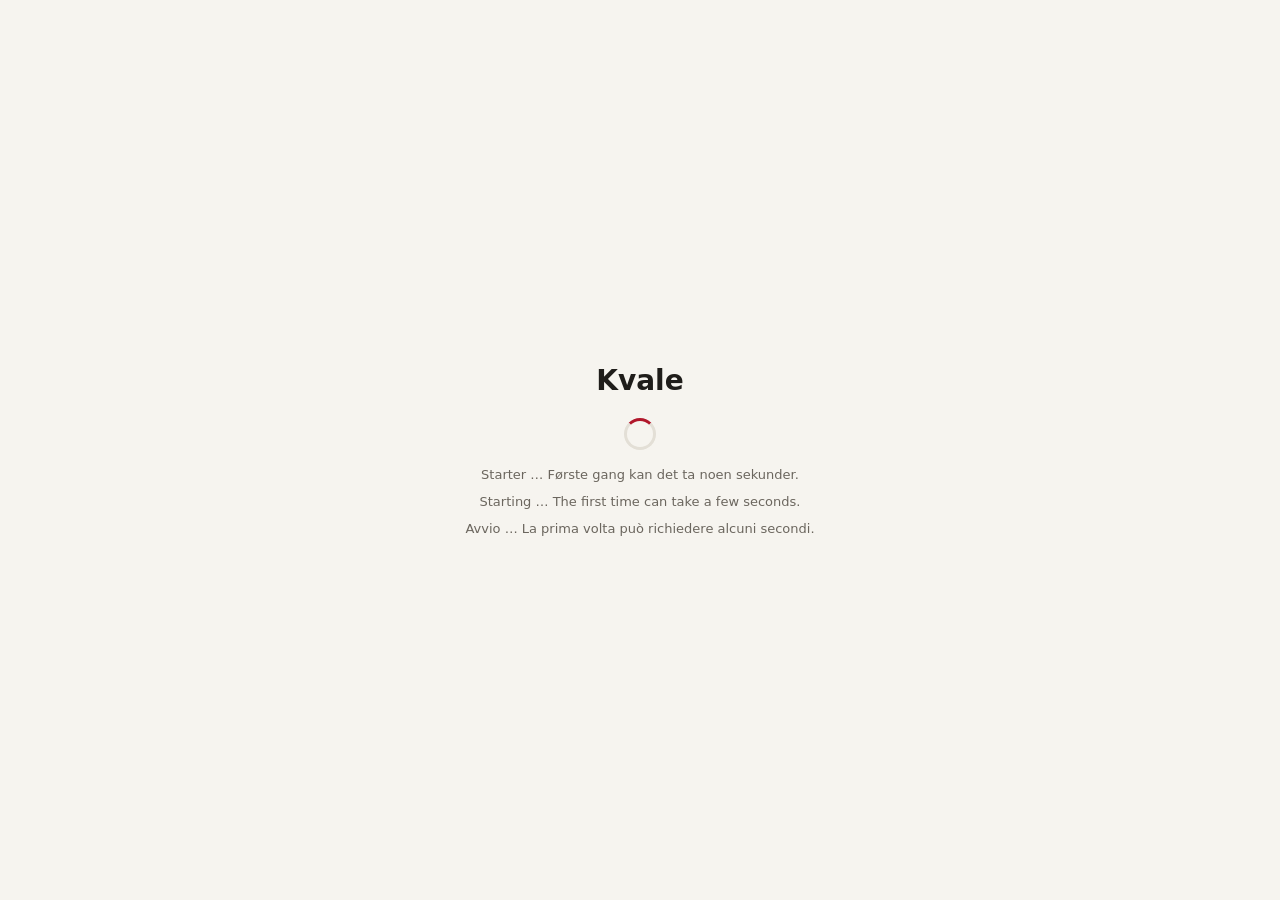
==== web/index.html @ 881d9166 "Add the PyScript web app skeleton and a site build script web/ holds the static page, styles, nb/en/" ====
<!doctype html>
<html lang="nb">
<head>
  <meta charset="utf-8">
  <meta name="viewport" content="width=device-width, initial-scale=1">
  <title>Kvale</title>
  <!-- All paths are relative so the site works under a sub-path such as /kvale/. -->
  <link rel="stylesheet" href="style.css">
  <link rel="stylesheet" href="https://pyscript.net/releases/2026.7.3/core.css">
  <script type="module" src="https://pyscript.net/releases/2026.7.3/core.js"></script>
</head>
<body class="booting">
  <!-- Loading screen: plain HTML/CSS, shown until Python has started (3-7 s).
       app.start() removes the "booting" class from <body>. -->
  <div id="boot" class="boot" role="status" aria-live="polite">
    <div class="boot-card">
      <div class="boot-title">Kvale</div>
      <div class="spinner" aria-hidden="true"></div>
      <p lang="nb">Starter … Første gang kan det ta noen sekunder.</p>
      <p lang="en">Starting … The first time can take a few seconds.</p>
      <p lang="it">Avvio … La prima volta può richiedere alcuni secondi.</p>
    </div>
  </div>

  <header class="topbar">
    <h1>Kvale</h1>
    <div class="toolbar">
      <button type="button" id="undo" data-i18n="undo" data-i18n-title="undo_hint" disabled>Angre</button>
      <button type="button" id="redo" data-i18n="redo" data-i18n-title="redo_hint" disabled>Gjør om</button>
      <div class="segmented" role="group" data-i18n-aria-label="view">
        <button type="button" id="mode-edit" class="active" data-i18n="edit">Rediger</button>
        <button type="button" id="mode-preview" data-i18n="preview">Forhåndsvis gjentak</button>
      </div>
      <label class="lang">
        <span data-i18n="language">Språk</span>
        <select id="lang">
          <option value="nb">Norsk bokmål</option>
          <option value="en">English</option>
          <option value="it">Italiano</option>
        </select>
      </label>
    </div>
  </header>

  <main class="layout">
    <aside class="panel">
      <!-- Chunk 5: grid settings, colour slots, sequence editor, background. -->
      <section id="palette-panel">
        <h2 data-i18n="palette">Farger</h2>
        <div id="palette" class="swatches"></div>
        <label class="toggle"><input type="checkbox" id="erase"> <span data-i18n="erase">Viskelær</span></label>
      </section>

      <section id="symmetry-panel">
        <h2 data-i18n="symmetry">Symmetri</h2>
        <label class="toggle"><input type="checkbox" class="sym" value="mirror_x"> <span data-i18n="mirror_x">Speil vertikalt</span></label>
        <label class="toggle"><input type="checkbox" class="sym" value="mirror_y"> <span data-i18n="mirror_y">Speil horisontalt</span></label>
        <label class="toggle"><input type="checkbox" class="sym" value="rotate_180"> <span data-i18n="rotate_180">Roter 180°</span></label>
        <label class="toggle"><input type="checkbox" class="sym" value="rotate_90"> <span data-i18n="rotate_90">Roter 90°</span></label>
        <label class="toggle"><input type="checkbox" class="sym" value="rotate_270"> <span data-i18n="rotate_270">Roter 270°</span></label>
        <label class="toggle"><input type="checkbox" class="sym" value="diag_main"> <span data-i18n="diag_main">Hoveddiagonal</span></label>
        <label class="toggle"><input type="checkbox" class="sym" value="diag_anti"> <span data-i18n="diag_anti">Motdiagonal</span></label>
      </section>

      <!-- Chunk 6: file buttons (open/save JSON, export PNG, new). -->
      <section id="file-panel" hidden></section>
    </aside>

    <section class="stage">
      <div class="canvas-wrap">
        <canvas id="grid"></canvas>
      </div>
      <p class="hint" data-i18n="hint">Venstreklikk maler, høyreklikk visker.</p>
      <p id="status" class="status" aria-live="polite"></p>
    </section>
  </main>

  <script type="py" src="main.py" config="pyscript.toml"></script>
</body>
</html>
---- web/style.css ----
/* Kvale web app styles.
   Sections: 1 tokens, 2 base, 3 layout, 4 controls, 5 panels, 6 canvas, 7 loading screen.
   Colours, spacing and sizes are tokens in section 1, so a design can be
   dropped in by changing them (chunk 3). */

/* 1. Tokens ---------------------------------------------------------- */
:root {
  --color-bg: #f6f4ef;
  --color-surface: #ffffff;
  --color-text: #1f1d1a;
  --color-muted: #6b665e;
  --color-border: #e3dfd6;
  --color-accent: #b1172b;
  --color-accent-soft: #f6dfe2;

  --font-body: 15px/1.45 system-ui, -apple-system, "Segoe UI", Roboto, sans-serif;
  --font-small: 13px;

  --space-1: 4px;
  --space-2: 8px;
  --space-3: 12px;
  --space-4: 16px;
  --space-5: 20px;

  --radius: 12px;
  --radius-control: 8px;
  --sidebar-width: 260px;
  --swatch-size: 40px;
  --shadow: 0 1px 2px rgb(0 0 0 / 0.05), 0 4px 16px rgb(0 0 0 / 0.05);
  color-scheme: light;
}

@media (prefers-color-scheme: dark) {
  :root {
    --color-bg: #18171a;
    --color-surface: #232226;
    --color-text: #ece9e3;
    --color-muted: #a19c93;
    --color-border: #36343a;
    --color-accent: #e0566a;
    --color-accent-soft: #3a2328;
    color-scheme: dark;
  }
}

/* 2. Base ------------------------------------------------------------ */
* { box-sizing: border-box; }

body {
  margin: 0;
  font: var(--font-body);
  background: var(--color-bg);
  color: var(--color-text);
}

/* 3. Layout ---------------------------------------------------------- */
.topbar {
  display: flex;
  flex-wrap: wrap;
  gap: var(--space-3);
  align-items: center;
  justify-content: space-between;
  padding: var(--space-3) var(--space-5);
  border-bottom: 1px solid var(--color-border);
  background: var(--color-surface);
}

.topbar h1 { margin: 0; font-size: 20px; }

.toolbar { display: flex; flex-wrap: wrap; gap: var(--space-2); align-items: center; }

.layout {
  display: grid;
  grid-template-columns: var(--sidebar-width) minmax(0, 1fr);
  gap: var(--space-5);
  padding: var(--space-5);
  max-width: 1200px;
  margin: 0 auto;
}

@media (max-width: 720px) {
  .layout { grid-template-columns: 1fr; padding: var(--space-3); }
}

/* 4. Controls -------------------------------------------------------- */
select, button {
  font: inherit;
  color: inherit;
  background: var(--color-surface);
  border: 1px solid var(--color-border);
  border-radius: var(--radius-control);
  padding: 6px var(--space-3);
  cursor: pointer;
}

button:hover:not(:disabled) { border-color: var(--color-muted); }
button:disabled { opacity: 0.45; cursor: default; }
button:focus-visible, select:focus-visible, input:focus-visible {
  outline: 2px solid var(--color-accent);
  outline-offset: 2px;
}

.segmented { display: flex; gap: var(--space-1); }
.segmented button.active { background: var(--color-accent-soft); border-color: var(--color-accent); }

.lang { display: flex; gap: var(--space-2); align-items: center; color: var(--color-muted); font-size: 14px; }

.toggle { display: flex; align-items: center; gap: var(--space-2); padding: var(--space-1) 0; cursor: pointer; }
.toggle input { accent-color: var(--color-accent); width: 16px; height: 16px; }
.toggle:has(input:disabled) { color: var(--color-muted); cursor: default; }

/* 5. Panels ---------------------------------------------------------- */
.panel { display: flex; flex-direction: column; gap: var(--space-3); }

.panel section, .stage {
  background: var(--color-surface);
  border: 1px solid var(--color-border);
  border-radius: var(--radius);
  box-shadow: var(--shadow);
  padding: var(--space-3) var(--space-4);
}

.panel h2 {
  margin: 0 0 var(--space-2);
  font-size: 12px;
  text-transform: uppercase;
  letter-spacing: 0.08em;
  color: var(--color-muted);
}

.swatches { display: flex; flex-wrap: wrap; gap: var(--space-2); margin-bottom: var(--space-2); }

.swatch {
  width: var(--swatch-size);
  height: var(--swatch-size);
  padding: 0;
  border-radius: 10px;
  background: var(--swatch); /* set per button from Python */
  border: 2px solid transparent;
  color: #fff;
  font-size: 12px;
  font-weight: 600;
  text-shadow: 0 1px 2px rgb(0 0 0 / 0.6);
}

.swatch.active { border-color: var(--color-text); box-shadow: 0 0 0 3px var(--color-surface) inset; }

/* 6. Canvas ---------------------------------------------------------- */
.canvas-wrap { position: relative; min-height: 300px; }

#grid {
  display: block;
  touch-action: none; /* pointer events drive painting on touch screens */
  cursor: crosshair;
  user-select: none;
}

.hint, .status { margin: var(--space-2) 0 0; font-size: var(--font-small); color: var(--color-muted); }
.status { min-height: 1.4em; }

/* 7. Loading screen (plain HTML/CSS while Pyodide starts) ------------ */
.boot {
  position: fixed;
  inset: 0;
  z-index: 100;
  display: none;
  align-items: center;
  justify-content: center;
  background: var(--color-bg);
  text-align: center;
  color: var(--color-muted);
}

.booting .boot { display: flex; }

.boot-card { display: flex; flex-direction: column; align-items: center; gap: var(--space-2); padding: var(--space-5); }
.boot-card p { margin: 0; font-size: var(--font-small); }
.boot-title { font-size: 28px; font-weight: 600; color: var(--color-text); margin-bottom: var(--space-2); }

.spinner {
  width: 32px;
  height: 32px;
  margin-bottom: var(--space-2);
  border: 3px solid var(--color-border);
  border-top-color: var(--color-accent);
  border-radius: 50%;
  animation: spin 0.9s linear infinite;
}

@keyframes spin { to { transform: rotate(360deg); } }

@media (prefers-reduced-motion: reduce) {
  .spinner { animation-duration: 3s; }
}
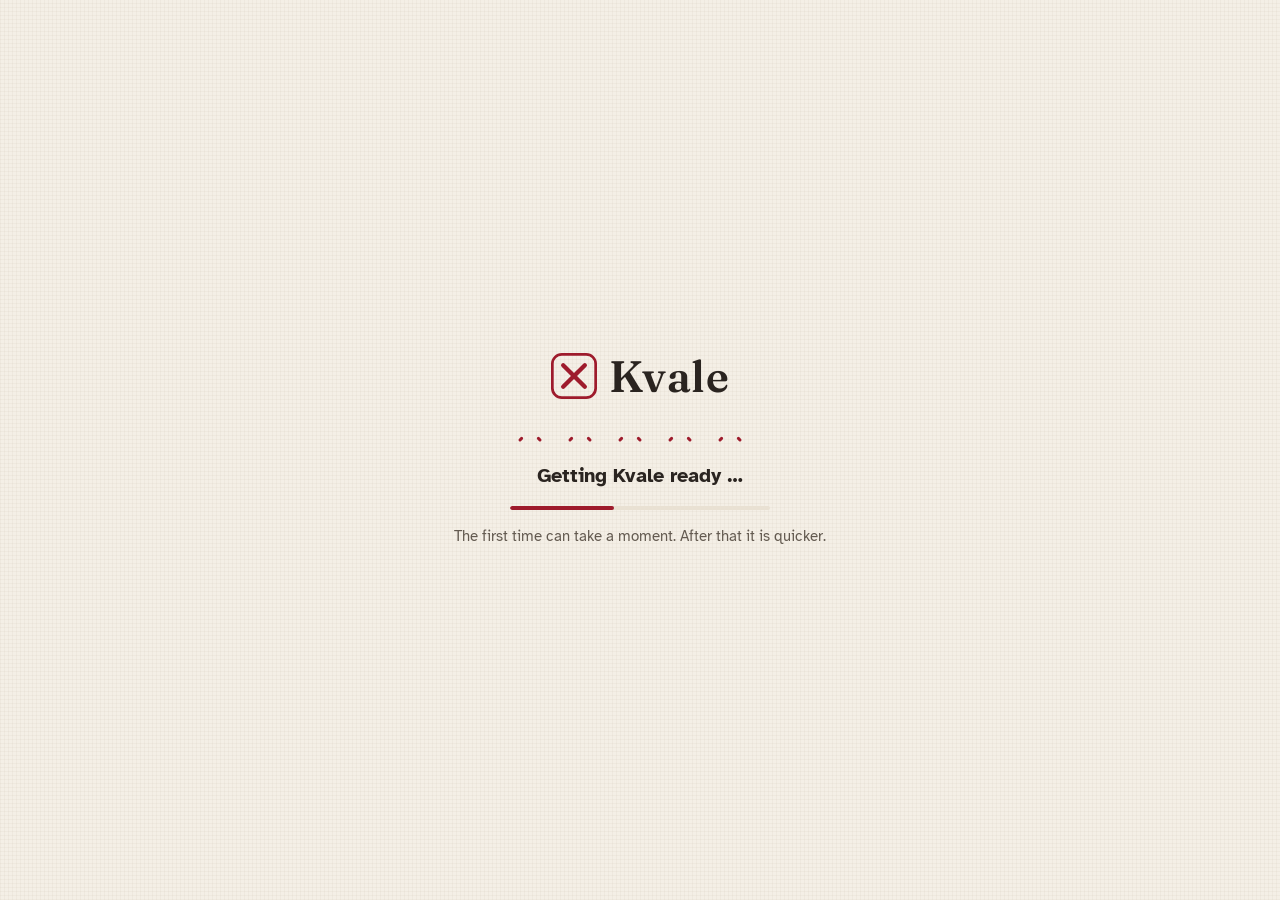
==== commit fc5ea6ee: "Web: the design's look and a shared shell for chunks 4-6 - tokens.css copied from the design; Atkins" ====
--- a/web/index.html
+++ b/web/index.html
@@ -4,76 +4,236 @@
   <meta charset="utf-8">
   <meta name="viewport" content="width=device-width, initial-scale=1">
   <title>Kvale</title>
+  <!-- Before anything is drawn: the saved theme and language, so the loading
+       screen has the right colours and words. Python takes over afterwards
+       (kvale_web/shell.py and kvale_web/i18n.py use the same storage keys). -->
+  <script>
+    (function () {
+      var root = document.documentElement, theme = null, lang = null;
+      try { theme = localStorage.getItem("kvale-theme"); lang = localStorage.getItem("kvale-lang"); } catch (e) {}
+      if (theme === "light" || theme === "dark") root.dataset.theme = theme;
+      lang = (lang || (navigator.languages || [])[0] || navigator.language || "nb").toLowerCase().split("-")[0];
+      lang = { no: "nb", nn: "nb" }[lang] || lang;
+      root.lang = ["nb", "en", "it"].indexOf(lang) >= 0 ? lang : "nb";
+    })();
+  </script>
   <!-- All paths are relative so the site works under a sub-path such as /kvale/. -->
+  <link rel="preconnect" href="https://fonts.googleapis.com">
+  <link rel="preconnect" href="https://fonts.gstatic.com" crossorigin>
+  <link rel="stylesheet" href="https://fonts.googleapis.com/css2?family=Atkinson+Hyperlegible:wght@400;700&family=Fraunces:opsz,wght@9..144,500;9..144,600&display=swap">
+  <link rel="stylesheet" href="https://pyscript.net/releases/2026.7.3/core.css">
+  <!-- tokens.css is a copy of docs/design/tokens.css. style.css is the shared
+       shell; each chunk owns one more style sheet. -->
+  <link rel="stylesheet" href="tokens.css">
   <link rel="stylesheet" href="style.css">
-  <link rel="stylesheet" href="https://pyscript.net/releases/2026.7.3/core.css">
+  <link rel="stylesheet" href="grid.css">
+  <link rel="stylesheet" href="panels.css">
+  <link rel="stylesheet" href="files.css">
   <script type="module" src="https://pyscript.net/releases/2026.7.3/core.js"></script>
 </head>
 <body class="booting">
-  <!-- Loading screen: plain HTML/CSS, shown until Python has started (3-7 s).
-       app.start() removes the "booting" class from <body>. -->
-  <div id="boot" class="boot" role="status" aria-live="polite">
-    <div class="boot-card">
-      <div class="boot-title">Kvale</div>
-      <div class="spinner" aria-hidden="true"></div>
-      <p lang="nb">Starter … Første gang kan det ta noen sekunder.</p>
-      <p lang="en">Starting … The first time can take a few seconds.</p>
-      <p lang="it">Avvio … La prima volta può richiedere alcuni secondi.</p>
+  <!-- Ownership of each region: "shell" = kvale_web/shell.py (chunk 3, shared),
+       "chunk 4" = kvale_web/grid/, "chunk 5" = kvale_web/panels/,
+       "chunk 6" = kvale_web/files.py. See web/README.md. -->
+
+  <!-- Icon sprite (shell). Add icons here; use them as <svg class="icon"><use href="#i-name"/></svg>. -->
+  <svg width="0" height="0" style="position:absolute" aria-hidden="true">
+    <symbol id="i-new" viewBox="0 0 24 24"><path d="M6 3h8l4 4v14H6z"/><path d="M14 3v4h4"/><path d="M12 11v6M9 14h6"/></symbol>
+    <symbol id="i-open" viewBox="0 0 24 24"><path d="M3 7a2 2 0 0 1 2-2h4l2 2h8a2 2 0 0 1 2 2v9a2 2 0 0 1-2 2H5a2 2 0 0 1-2-2z"/></symbol>
+    <symbol id="i-save" viewBox="0 0 24 24"><path d="M12 4v11"/><path d="M7 10l5 5 5-5"/><path d="M5 20h14"/></symbol>
+    <symbol id="i-image" viewBox="0 0 24 24"><rect x="3" y="4" width="18" height="16" rx="2"/><path d="M3 16l5-5 4 4 3-3 6 6"/><circle cx="16" cy="9" r="1.6"/></symbol>
+    <symbol id="i-undo" viewBox="0 0 24 24"><path d="M9 7L4 12l5 5"/><path d="M4 12h10a6 6 0 0 1 0 12h-2" transform="translate(0 -5)"/></symbol>
+    <symbol id="i-redo" viewBox="0 0 24 24"><path d="M15 7l5 5-5 5"/><path d="M20 12H10a6 6 0 0 0 0 12h2" transform="translate(0 -5)"/></symbol>
+    <symbol id="i-minus" viewBox="0 0 24 24"><circle cx="11" cy="11" r="7"/><path d="M8 11h6M16.5 16.5L21 21"/></symbol>
+    <symbol id="i-plus" viewBox="0 0 24 24"><circle cx="11" cy="11" r="7"/><path d="M8 11h6M11 8v6M16.5 16.5L21 21"/></symbol>
+    <symbol id="i-fit" viewBox="0 0 24 24"><path d="M4 9V4h5M20 9V4h-5M4 15v5h5M20 15v5h-5"/></symbol>
+    <symbol id="i-cross" viewBox="0 0 24 24"><rect x="3.5" y="3.5" width="17" height="17" rx="1.5" stroke-opacity=".35"/><path d="M7 7l10 10M17 7L7 17" stroke-width="2.6"/></symbol>
+    <symbol id="i-back" viewBox="0 0 24 24"><circle cx="4" cy="20" r="1.6"/><circle cx="12" cy="12" r="1.6"/><circle cx="20" cy="4" r="1.6"/><path d="M5.2 18.8l5.6-5.6M13.2 10.8l5.6-5.6" stroke-width="2.6"/></symbol>
+    <symbol id="i-unpick" viewBox="0 0 24 24"><path d="M3 21l8.5-8.5"/><path d="M11.5 12.5c.3-3.8 3.4-7.6 8.5-8.5-.9 5.1-4.7 8.2-8.5 8.5z"/><circle cx="16.3" cy="7.7" r="1.1"/></symbol>
+    <symbol id="i-pencil" viewBox="0 0 24 24"><path d="M4 20l1-4L16 5l3 3L8 19z"/><path d="M14 7l3 3"/></symbol>
+    <symbol id="i-add" viewBox="0 0 24 24"><path d="M12 5v14M5 12h14"/></symbol>
+    <symbol id="i-sun" viewBox="0 0 24 24"><circle cx="12" cy="12" r="4"/><path d="M12 2v2M12 20v2M2 12h2M20 12h2M5 5l1.5 1.5M17.5 17.5L19 19M5 19l1.5-1.5M17.5 6.5L19 5"/></symbol>
+    <symbol id="i-moon" viewBox="0 0 24 24"><path d="M20 14.5A8 8 0 0 1 9.5 4 8 8 0 1 0 20 14.5z"/></symbol>
+    <symbol id="i-check" viewBox="0 0 24 24"><path d="M5 12l5 5 9-10"/></symbol>
+    <symbol id="i-info" viewBox="0 0 24 24"><circle cx="12" cy="12" r="9"/><path d="M12 11v6M12 7.5v.5"/></symbol>
+    <symbol id="i-x" viewBox="0 0 24 24"><path d="M6 6l12 12M18 6L6 18"/></symbol>
+    <symbol id="i-grid" viewBox="0 0 24 24"><rect x="4" y="4" width="16" height="16" rx="1"/><path d="M4 10h16M4 15h16M10 4v16M15 4v16"/></symbol>
+    <symbol id="i-band" viewBox="0 0 24 24"><rect x="2" y="7" width="20" height="10" rx="1"/><path d="M7 7v10M12 7v10M17 7v10"/></symbol>
+    <symbol id="i-trash" viewBox="0 0 24 24"><path d="M5 7h14M10 7V4h4v3M7 7l1 13h8l1-13"/></symbol>
+    <symbol id="i-reset" viewBox="0 0 24 24"><path d="M4 12a8 8 0 1 0 2.4-5.7"/><path d="M4 4v4h4"/></symbol>
+    <symbol id="i-rows" viewBox="0 0 24 24"><rect x="4" y="4" width="16" height="16" rx="1"/><path d="M4 12h16"/><path d="M12 4v16" stroke-dasharray="2 2"/></symbol>
+    <symbol id="i-search" viewBox="0 0 24 24"><circle cx="11" cy="11" r="6.5"/><path d="M16 16l5 5"/></symbol>
+    <symbol id="i-logo" viewBox="0 0 34 34"><rect x="1" y="1" width="32" height="32" rx="7" fill="none" stroke="currentColor" stroke-width="2"/><path d="M9 9l16 16M25 9L9 25" stroke="currentColor" stroke-width="3.2" stroke-linecap="round"/></symbol>
+  </svg>
+
+  <!-- Loading screen (shell): plain HTML/CSS, shown until Python has started
+       (3-7 s). The inline script above picks the language; app.start() removes
+       the "booting" class from <body>. Chunk 6 may show #boot-restore when an
+       autosaved pattern is about to open. -->
+  <div id="boot" class="loading" role="status" aria-live="polite">
+    <div class="loading-inner">
+      <div class="row">
+        <svg class="logo logo-lg" aria-hidden="true"><use href="#i-logo"/></svg>
+        <span class="wordmark">Kvale</span>
+      </div>
+      <svg class="stitch-row" viewBox="0 0 260 30" aria-hidden="true" fill="none" stroke="currentColor" stroke-width="3" stroke-linecap="round">
+        <path d="M10 5l20 20M30 5L10 25"/><path d="M60 5l20 20M80 5L60 25"/><path d="M110 5l20 20M130 5l-20 20"/><path d="M160 5l20 20M180 5l-20 20"/><path d="M210 5l20 20M230 5l-20 20"/>
+      </svg>
+      <h1><span lang="nb">Gjør klar Kvale …</span><span lang="en">Getting Kvale ready …</span><span lang="it">Preparo Kvale …</span></h1>
+      <div class="thread-bar" aria-hidden="true"></div>
+      <p><span lang="nb">Første gang kan det ta litt tid. Etterpå går det fortere.</span><span lang="en">The first time can take a moment. After that it is quicker.</span><span lang="it">La prima volta ci vuole qualche secondo. Poi sarà più veloce.</span></p>
+      <p id="boot-restore" hidden><span lang="nb">Mønsteret du jobbet med sist, åpnes straks.</span><span lang="en">The pattern you were working on will open in a moment.</span><span lang="it">Lo schema a cui stavi lavorando si riaprirà tra poco.</span></p>
     </div>
   </div>
 
-  <header class="topbar">
-    <h1>Kvale</h1>
-    <div class="toolbar">
-      <button type="button" id="undo" data-i18n="undo" data-i18n-title="undo_hint" disabled>Angre</button>
-      <button type="button" id="redo" data-i18n="redo" data-i18n-title="redo_hint" disabled>Gjør om</button>
-      <div class="segmented" role="group" data-i18n-aria-label="view">
-        <button type="button" id="mode-edit" class="active" data-i18n="edit">Rediger</button>
-        <button type="button" id="mode-preview" data-i18n="preview">Forhåndsvis gjentak</button>
+  <div class="app" id="app">
+    <header class="topbar" id="topbar">
+      <div class="brand">
+        <svg class="logo" aria-hidden="true"><use href="#i-logo"/></svg>
+        <span class="wordmark">Kvale</span>
+        <!-- chunk 6: file name and "Saved in this browser at …" (autosave.saved / autosave.hint). -->
+        <div class="docinfo" id="doc-info" hidden></div>
       </div>
-      <label class="lang">
-        <span data-i18n="language">Språk</span>
-        <select id="lang">
-          <option value="nb">Norsk bokmål</option>
-          <option value="en">English</option>
-          <option value="it">Italiano</option>
-        </select>
-      </label>
-    </div>
-  </header>
-
-  <main class="layout">
-    <aside class="panel">
-      <!-- Chunk 5: grid settings, colour slots, sequence editor, background. -->
-      <section id="palette-panel">
-        <h2 data-i18n="palette">Farger</h2>
-        <div id="palette" class="swatches"></div>
-        <label class="toggle"><input type="checkbox" id="erase"> <span data-i18n="erase">Viskelær</span></label>
+
+      <!-- chunk 6: New / Open / Save / Save image buttons (file.*), hidden file input. -->
+      <nav class="file-actions" id="file-actions" data-i18n-aria-label="file.label"></nav>
+
+      <!-- shell: language and light/dark. -->
+      <div class="prefs">
+        <div class="seg" role="group" id="lang-seg" data-i18n-aria-label="lang.label">
+          <button type="button" data-lang="nb" aria-pressed="false" title="Norsk bokmål" lang="nb"><span class="lang-long">Norsk</span><span class="lang-short">NB</span></button>
+          <button type="button" data-lang="en" aria-pressed="false" title="English" lang="en"><span class="lang-long">English</span><span class="lang-short">EN</span></button>
+          <button type="button" data-lang="it" aria-pressed="false" title="Italiano" lang="it"><span class="lang-long">Italiano</span><span class="lang-short">IT</span></button>
+        </div>
+        <div class="seg" role="group" id="theme-seg" data-i18n-aria-label="theme.label">
+          <button type="button" data-theme-set="light" aria-pressed="false" data-i18n-title="theme.light" data-i18n-aria-label="theme.light"><svg class="icon"><use href="#i-sun"/></svg></button>
+          <button type="button" data-theme-set="dark" aria-pressed="false" data-i18n-title="theme.dark" data-i18n-aria-label="theme.dark"><svg class="icon"><use href="#i-moon"/></svg></button>
+        </div>
+      </div>
+    </header>
+
+    <main class="workspace">
+      <!-- Stage: the pattern. data-mode ("edit"/"preview") and data-target are
+           set by the shell from AppState, so CSS can show the right parts. -->
+      <section class="stage" id="stage" data-mode="edit" data-target="unit" aria-label="Kvale">
+        <div class="stage-toolbar" id="stage-toolbar">
+          <!-- shell: Draw / Whole band. -->
+          <div class="seg accent" role="group" id="mode-seg" data-i18n-aria-label="mode.label">
+            <button type="button" id="mode-edit" data-mode="edit" aria-pressed="true"><svg class="icon"><use href="#i-grid"/></svg><span data-i18n="mode.edit">Tegn</span></button>
+            <button type="button" id="mode-preview" data-mode="preview" aria-pressed="false"><svg class="icon"><use href="#i-band"/></svg><span data-i18n="mode.preview">Hele borden</span></button>
+          </div>
+          <!-- chunk 4: stitch tools (grid/tools.py). Backstitch is switched on by chunk 4. -->
+          <div class="seg" role="group" id="tool-seg" data-i18n-aria-label="tool.label">
+            <button type="button" id="tool-cross" data-tool="cross" aria-pressed="true" data-i18n-title="tool.cross.hint"><svg class="icon"><use href="#i-cross"/></svg><span data-i18n="tool.cross">Korssting</span><i class="chip" id="tool-chip"></i></button>
+            <button type="button" id="tool-back" data-tool="back" aria-pressed="false" data-i18n-title="tool.back.hint" disabled><svg class="icon"><use href="#i-back"/></svg><span data-i18n="tool.back">Attersting</span></button>
+            <button type="button" id="tool-unpick" data-tool="unpick" aria-pressed="false" data-i18n-title="tool.unpick.hint"><svg class="icon"><use href="#i-unpick"/></svg><span data-i18n="tool.unpick">Sprett opp</span></button>
+          </div>
+          <!-- shell: undo / redo. -->
+          <div class="toolgroup" id="history">
+            <button type="button" class="btn ghost icon-only" id="undo" data-i18n-title="history.undo" data-i18n-aria-label="history.undo" disabled><svg class="icon"><use href="#i-undo"/></svg></button>
+            <button type="button" class="btn ghost icon-only" id="redo" data-i18n-title="history.redo" data-i18n-aria-label="history.redo" disabled><svg class="icon"><use href="#i-redo"/></svg></button>
+          </div>
+          <span class="spacer"></span>
+          <!-- chunk 4: zoom out / level / zoom in / fit (zoom.*). -->
+          <div class="toolgroup" id="zoom-controls"></div>
+        </div>
+
+        <div class="stage-body" id="stage-body">
+          <!-- chunk 4: "Drawing in" bar: #target-seg (unit + four ends) and
+               #corner-seg (four corners), labels target.*. -->
+          <div class="targetbar edit-only" id="target-bar" hidden>
+            <span class="tlabel" id="target-label" data-i18n="target.label">Du tegner i</span>
+            <div class="seg targetseg" role="group" id="target-seg" aria-labelledby="target-label"></div>
+            <span class="tlabel" id="corner-label" data-i18n="target.corners">Hjørner</span>
+            <div class="seg targetseg cornerseg" role="group" id="corner-seg" aria-labelledby="corner-label"></div>
+          </div>
+
+          <!-- chunk 4: shown while an end piece or a corner is edited (end.*, corner.*). -->
+          <section class="endpanel edit-only" id="end-panel" hidden aria-live="polite"></section>
+
+          <div class="edit-layout" id="edit-layout">
+            <!-- chunk 4: the grid with rulers (#ruler-top, #ruler-left) and the
+                 row/column popover (#edge-popover, edge.*). -->
+            <div class="editor" id="editor">
+              <div class="ruler-corner"></div>
+              <div class="ruler ruler-top" id="ruler-top"></div>
+              <div class="ruler ruler-left" id="ruler-left"></div>
+              <div class="cloth-wrap" id="cloth-wrap">
+                <canvas class="cloth" id="grid"></canvas>
+              </div>
+              <div class="popover" id="edge-popover" hidden role="dialog"></div>
+            </div>
+
+            <div class="edit-side edit-only" id="edit-side">
+              <!-- chunk 4: legend keys (legend.*). -->
+              <div class="legend" id="legend"></div>
+              <!-- chunk 4: hint for the chosen tool (canvas.hint.*). -->
+              <p class="hint" id="canvas-hint" data-i18n="canvas.hint.cross">Trykk eller dra over rutene for å sy. Høyreklikk spretter opp.</p>
+              <p class="hint" id="minimal-cell-hint" data-i18n="canvas.hint.minimal" hidden>Du syr bare i den markerte delen – resten speiles av seg selv.</p>
+              <!-- chunk 4: the small whole-band view (band.mini.*). -->
+              <section class="miniband" id="mini-band" hidden></section>
+            </div>
+          </div>
+
+          <div class="preview-side preview-only" id="preview-side">
+            <!-- chunk 4: "{rx} × {ry} repeats · {w} × {h} stitches" (preview.caption). -->
+            <p class="caption" id="preview-caption"></p>
+            <!-- chunk 5: threads used in the band, as "DMC 321" (threads.title, thread.code). -->
+            <section class="threadkey" id="thread-key" hidden></section>
+            <p class="hint" data-i18n="preview.hint">Her ser du hele borden. Gå til «Tegn» for å endre den.</p>
+          </div>
+        </div>
       </section>
 
-      <section id="symmetry-panel">
-        <h2 data-i18n="symmetry">Symmetri</h2>
-        <label class="toggle"><input type="checkbox" class="sym" value="mirror_x"> <span data-i18n="mirror_x">Speil vertikalt</span></label>
-        <label class="toggle"><input type="checkbox" class="sym" value="mirror_y"> <span data-i18n="mirror_y">Speil horisontalt</span></label>
-        <label class="toggle"><input type="checkbox" class="sym" value="rotate_180"> <span data-i18n="rotate_180">Roter 180°</span></label>
-        <label class="toggle"><input type="checkbox" class="sym" value="rotate_90"> <span data-i18n="rotate_90">Roter 90°</span></label>
-        <label class="toggle"><input type="checkbox" class="sym" value="rotate_270"> <span data-i18n="rotate_270">Roter 270°</span></label>
-        <label class="toggle"><input type="checkbox" class="sym" value="diag_main"> <span data-i18n="diag_main">Hoveddiagonal</span></label>
-        <label class="toggle"><input type="checkbox" class="sym" value="diag_anti"> <span data-i18n="diag_anti">Motdiagonal</span></label>
-      </section>
-
-      <!-- Chunk 6: file buttons (open/save JSON, export PNG, new). -->
-      <section id="file-panel" hidden></section>
-    </aside>
-
-    <section class="stage">
-      <div class="canvas-wrap">
-        <canvas id="grid"></canvas>
-      </div>
-      <p class="hint" data-i18n="hint">Venstreklikk maler, høyreklikk visker.</p>
-      <p id="status" class="status" aria-live="polite"></p>
-    </section>
-  </main>
+      <!-- Side panel: chunk 5 (kvale_web/panels/). -->
+      <aside class="panel" id="side-panel">
+        <!-- chunk 5: colour slots, add colour, colour change toggle, fabric (colours.*). -->
+        <section class="card" id="colours-card" aria-labelledby="colours-title">
+          <h2 id="colours-title" data-i18n="panel.colours">Farger</h2>
+          <div class="slots" id="colour-slots"></div>
+          <div id="colour-actions"></div>
+          <div id="colour-sequence-toggle"></div>
+          <div id="background-row"></div>
+        </section>
+
+        <!-- chunk 5: symmetry buttons and the square notice (symmetry.*, sym.*). -->
+        <section class="card" id="symmetry-card" aria-labelledby="symmetry-title">
+          <h2 id="symmetry-title" data-i18n="panel.symmetry">Symmetri</h2>
+          <p class="intro" data-i18n="symmetry.intro">Velg hvordan stingene dine speiles i rapporten.</p>
+          <div id="symmetry-options">
+            <label class="check"><input type="checkbox" class="sym" value="mirror_x"> <span data-i18n="sym.mirror_x">Speil venstre–høyre</span></label>
+            <label class="check"><input type="checkbox" class="sym" value="mirror_y"> <span data-i18n="sym.mirror_y">Speil opp–ned</span></label>
+            <label class="check"><input type="checkbox" class="sym" value="rotate_180"> <span data-i18n="sym.rotate_180">Drei 180°</span></label>
+            <label class="check"><input type="checkbox" class="sym" value="rotate_90"> <span data-i18n="sym.rotate_90">Drei 90°</span></label>
+            <label class="check"><input type="checkbox" class="sym" value="rotate_270"> <span data-i18n="sym.rotate_270">Drei 270°</span></label>
+            <label class="check"><input type="checkbox" class="sym" value="diag_main"> <span data-i18n="sym.diag_main">Speil på skrå ╲</span></label>
+            <label class="check"><input type="checkbox" class="sym" value="diag_anti"> <span data-i18n="sym.diag_anti">Speil på skrå ╱</span></label>
+          </div>
+        </section>
+
+        <!-- chunk 5: unit size, repeats, "add or remove a row/column", edge toggles (grid.*, edges.*). -->
+        <section class="card" id="grid-card" aria-labelledby="grid-title" hidden>
+          <h2 id="grid-title" data-i18n="panel.grid">Rapport og størrelse</h2>
+          <div id="grid-settings"></div>
+          <div class="edges" id="edge-toggles"></div>
+        </section>
+      </aside>
+    </main>
+  </div>
+
+  <!-- shell: short messages with an Undo button (toast.undo). Any view sets
+       one with state.set_status(key, **values). -->
+  <div class="toast" id="toast" role="status" aria-live="polite" hidden><span id="toast-message"></span><button type="button" class="btn" id="toast-undo" data-i18n="toast.undo">Angre</button></div>
+
+  <!-- Dialogs: empty until their owner fills them. -->
+  <!-- chunk 5: colour slot and its sequence (dialog.*). -->
+  <dialog id="colour-dialog"></dialog>
+  <!-- chunk 5: thread picker with brand selector (thread.*). -->
+  <dialog id="thread-dialog"></dialog>
+  <!-- chunk 5: rows and columns (lines.*). -->
+  <dialog id="lines-dialog"></dialog>
+  <!-- chunk 4: "Reset this end/corner?" confirm (end.confirm.*, corner.confirm.*). -->
+  <dialog id="reset-dialog"></dialog>
 
   <script type="py" src="main.py" config="pyscript.toml"></script>
 </body>
--- a/web/tokens.css
+++ b/web/tokens.css
@@ -0,0 +1,142 @@
+/* Kvale design tokens.
+ * Light values on :root; dark values apply when the OS prefers dark (unless the user
+ * picked light) and whenever <html data-theme="dark">. data-theme="light" forces light.
+ * The pattern itself (cloth, stitches) always uses the document's own colours.
+ * Generated from docs/design/mockup.html - keep the two in sync. */
+:root {
+  /* Light theme: unbleached linen, walnut ink, madder-red thread */
+  --bg: #f4efe6;
+  --bg-weave: rgba(120, 95, 60, 0.045);
+  --surface: #fbf8f2;
+  --surface-2: #efe8dc;
+  --surface-sunken: #e9e1d3;
+  --border: #d8ccb8;
+  --border-strong: #a8998a;
+  --text: #2a2420;
+  --text-muted: #635a50;
+  --accent: #9e1b2c;
+  --accent-hover: #841523;
+  --accent-text: #ffffff;
+  --accent-soft: #f4dfdc;
+  --accent-soft-text: #7a1220;
+  --focus: #2f5d9e;
+  --notice-bg: #fbf0d6;
+  --notice-border: #e0c27a;
+  --notice-text: #5a4210;
+  --stage: #e8e0d2;
+  --swatch-ring: rgba(0, 0, 0, 0.25);
+  --shadow: 0 1px 2px rgba(60, 40, 20, 0.08), 0 6px 18px rgba(60, 40, 20, 0.08);
+  --cloth-line: rgba(70, 50, 30, 0.16);
+  --cloth-line-strong: rgba(70, 50, 30, 0.38);
+  --axis: rgba(158, 27, 44, 0.55);
+  --edge-tint: rgba(47, 93, 158, 0.16);
+  --danger: #b3261e;
+  --danger-hover: #8f1d17;
+  --danger-text: #ffffff;
+
+  /* Type */
+  --font-ui: "Atkinson Hyperlegible", "Segoe UI", system-ui, -apple-system, "Helvetica Neue", Arial, sans-serif;
+  --font-display: "Fraunces", "Iowan Old Style", "Palatino Linotype", Palatino, Georgia, serif;
+  --text-xs: 0.8125rem;
+  --text-sm: 0.9375rem;
+  --text-md: 1.0625rem;
+  --text-lg: 1.25rem;
+  --text-xl: 1.625rem;
+
+  /* Spacing (4px base) */
+  --space-1: 4px;
+  --space-2: 8px;
+  --space-3: 12px;
+  --space-4: 16px;
+  --space-5: 20px;
+  --space-6: 24px;
+  --space-8: 32px;
+
+  /* Radii and sizes */
+  --radius-sm: 6px;
+  --radius-md: 10px;
+  --radius-lg: 16px;
+  --radius-pill: 999px;
+  --hit: 44px;
+  --panel-width: 368px;
+}
+@media (prefers-color-scheme: dark) {
+  :root:not([data-theme="light"]) {
+    --bg: #1b1815;
+    --bg-weave: rgba(255, 240, 220, 0.025);
+    --surface: #25211d;
+    --surface-2: #2f2a25;
+    --surface-sunken: #171411;
+    --border: #463e36;
+    --border-strong: #7a6e62;
+    --text: #f2ece3;
+    --text-muted: #b8ad9f;
+    --accent: #e8838b;
+    --accent-hover: #f09aa1;
+    --accent-text: #1b1815;
+    --accent-soft: #4a262a;
+    --accent-soft-text: #ffd4d7;
+    --focus: #8fb4ec;
+    --notice-bg: #3a3020;
+    --notice-border: #7d6630;
+    --notice-text: #f3dfae;
+    --stage: #13110f;
+    --swatch-ring: rgba(255, 255, 255, 0.5);
+    --shadow: 0 1px 2px rgba(0, 0, 0, 0.4), 0 8px 24px rgba(0, 0, 0, 0.35);
+    --danger: #f2a199;
+    --danger-hover: #f7bcb6;
+    --danger-text: #1b1815;
+  }
+}
+:root[data-theme="dark"] {
+  --bg: #1b1815;
+  --bg-weave: rgba(255, 240, 220, 0.025);
+  --surface: #25211d;
+  --surface-2: #2f2a25;
+  --surface-sunken: #171411;
+  --border: #463e36;
+  --border-strong: #7a6e62;
+  --text: #f2ece3;
+  --text-muted: #b8ad9f;
+  --accent: #e8838b;
+  --accent-hover: #f09aa1;
+  --accent-text: #1b1815;
+  --accent-soft: #4a262a;
+  --accent-soft-text: #ffd4d7;
+  --focus: #8fb4ec;
+  --notice-bg: #3a3020;
+  --notice-border: #7d6630;
+  --notice-text: #f3dfae;
+  --stage: #13110f;
+  --swatch-ring: rgba(255, 255, 255, 0.5);
+  --shadow: 0 1px 2px rgba(0, 0, 0, 0.4), 0 8px 24px rgba(0, 0, 0, 0.35);
+  --danger: #f2a199;
+  --danger-hover: #f7bcb6;
+  --danger-text: #1b1815;
+}
+:root[data-theme="light"] {
+  --bg: #f4efe6;
+  --bg-weave: rgba(120, 95, 60, 0.045);
+  --surface: #fbf8f2;
+  --surface-2: #efe8dc;
+  --surface-sunken: #e9e1d3;
+  --border: #d8ccb8;
+  --border-strong: #a8998a;
+  --text: #2a2420;
+  --text-muted: #635a50;
+  --accent: #9e1b2c;
+  --accent-hover: #841523;
+  --accent-text: #ffffff;
+  --accent-soft: #f4dfdc;
+  --accent-soft-text: #7a1220;
+  --focus: #2f5d9e;
+  --notice-bg: #fbf0d6;
+  --notice-border: #e0c27a;
+  --notice-text: #5a4210;
+  --stage: #e8e0d2;
+  --swatch-ring: rgba(0, 0, 0, 0.25);
+  --shadow: 0 1px 2px rgba(60, 40, 20, 0.08), 0 6px 18px rgba(60, 40, 20, 0.08);
+  --danger: #b3261e;
+  --danger-hover: #8f1d17;
+  --danger-text: #ffffff;
+}
--- a/web/style.css
+++ b/web/style.css
@@ -1,194 +1,223 @@
-/* Kvale web app styles.
-   Sections: 1 tokens, 2 base, 3 layout, 4 controls, 5 panels, 6 canvas, 7 loading screen.
-   Colours, spacing and sizes are tokens in section 1, so a design can be
-   dropped in by changing them (chunk 3). */
-
-/* 1. Tokens ---------------------------------------------------------- */
-:root {
-  --color-bg: #f6f4ef;
-  --color-surface: #ffffff;
-  --color-text: #1f1d1a;
-  --color-muted: #6b665e;
-  --color-border: #e3dfd6;
-  --color-accent: #b1172b;
-  --color-accent-soft: #f6dfe2;
-
-  --font-body: 15px/1.45 system-ui, -apple-system, "Segoe UI", Roboto, sans-serif;
-  --font-small: 13px;
-
-  --space-1: 4px;
-  --space-2: 8px;
-  --space-3: 12px;
-  --space-4: 16px;
-  --space-5: 20px;
-
-  --radius: 12px;
-  --radius-control: 8px;
-  --sidebar-width: 260px;
-  --swatch-size: 40px;
-  --shadow: 0 1px 2px rgb(0 0 0 / 0.05), 0 4px 16px rgb(0 0 0 / 0.05);
-  color-scheme: light;
-}
-
-@media (prefers-color-scheme: dark) {
-  :root {
-    --color-bg: #18171a;
-    --color-surface: #232226;
-    --color-text: #ece9e3;
-    --color-muted: #a19c93;
-    --color-border: #36343a;
-    --color-accent: #e0566a;
-    --color-accent-soft: #3a2328;
-    color-scheme: dark;
-  }
-}
-
-/* 2. Base ------------------------------------------------------------ */
+/* Kvale web app: the shared shell (chunk 3).
+   Design: docs/design/mockup.html. Colours, type, spacing and sizes come from
+   tokens.css (a copy of docs/design/tokens.css); never hard-code them here.
+   Sections: 1 base, 2 buttons and segmented controls, 3 top bar,
+   4 workspace and stage, 5 side panel cards, 6 dialogs, 7 toast,
+   8 loading screen, 9 responsive.
+   Chunk-owned styles live in grid.css (chunk 4), panels.css (chunk 5) and
+   files.css (chunk 6). */
+
+/* 1. Base ------------------------------------------------------------ */
 * { box-sizing: border-box; }
+html { -webkit-text-size-adjust: 100%; color-scheme: light; }
+@media (prefers-color-scheme: dark) { :root:not([data-theme="light"]) { color-scheme: dark; } }
+:root[data-theme="dark"] { color-scheme: dark; }
 
 body {
   margin: 0;
-  font: var(--font-body);
-  background: var(--color-bg);
-  color: var(--color-text);
-}
-
-/* 3. Layout ---------------------------------------------------------- */
+  font-family: var(--font-ui);
+  font-size: var(--text-md);
+  line-height: 1.45;
+  color: var(--text);
+  background-color: var(--bg);
+  /* very faint plain weave */
+  background-image:
+    repeating-linear-gradient(0deg, var(--bg-weave) 0 1px, transparent 1px 4px),
+    repeating-linear-gradient(90deg, var(--bg-weave) 0 1px, transparent 1px 4px);
+  min-height: 100vh;
+  overflow-x: hidden;
+}
+button, input, select { font: inherit; color: inherit; }
+button { cursor: pointer; }
+:focus-visible { outline: 3px solid var(--focus); outline-offset: 2px; }
+[hidden] { display: none !important; }
+.sr-only { position: absolute; width: 1px; height: 1px; overflow: hidden; clip: rect(0 0 0 0); white-space: nowrap; }
+svg.icon { width: 22px; height: 22px; flex: none; fill: none; stroke: currentColor; stroke-width: 1.8; stroke-linecap: round; stroke-linejoin: round; }
+.row { display: flex; align-items: center; gap: var(--space-3); }
+.hint { margin: 0; font-size: var(--text-sm); color: var(--text-muted); text-align: center; max-width: 52ch; }
+.caption { font-size: var(--text-sm); color: var(--text-muted); }
+.chip { display: inline-block; width: 16px; height: 16px; border-radius: 4px; box-shadow: inset 0 0 0 1px var(--swatch-ring); flex: none; }
+
+/* 2. Buttons and segmented controls ---------------------------------- */
+.btn {
+  display: inline-flex; align-items: center; justify-content: center; gap: var(--space-2);
+  min-height: var(--hit); min-width: var(--hit); padding: 0 var(--space-4);
+  border: 1px solid var(--border); border-radius: var(--radius-md);
+  background: var(--surface); color: var(--text);
+  font-weight: 700; font-size: var(--text-sm); white-space: nowrap;
+}
+.btn:hover { background: var(--surface-2); border-color: var(--border-strong); }
+.btn.primary { background: var(--accent); border-color: var(--accent); color: var(--accent-text); }
+.btn.primary:hover { background: var(--accent-hover); border-color: var(--accent-hover); }
+.btn.ghost { background: transparent; border-color: transparent; }
+.btn.ghost:hover { background: var(--surface-2); }
+.btn.icon-only { padding: 0; }
+.btn.danger { background: var(--danger); border-color: var(--danger); color: var(--danger-text); }
+.btn.danger:hover { background: var(--danger-hover); border-color: var(--danger-hover); }
+.btn.danger-text { color: var(--accent); }
+.btn:disabled { opacity: .45; cursor: not-allowed; }
+.btn.ghost:disabled:hover { background: transparent; }
+
+.seg {
+  display: inline-flex; padding: 3px; gap: 2px;
+  background: var(--surface-sunken); border: 1px solid var(--border); border-radius: var(--radius-md);
+}
+.seg button {
+  display: inline-flex; align-items: center; justify-content: center; gap: var(--space-2);
+  min-height: 40px; min-width: 40px; padding: 0 var(--space-3);
+  border: 0; border-radius: 7px; background: transparent; color: var(--text-muted);
+  font-weight: 700; font-size: var(--text-sm); white-space: nowrap;
+}
+.seg button:hover:not(:disabled) { color: var(--text); }
+.seg button:disabled { opacity: .45; cursor: not-allowed; }
+.seg button[aria-pressed="true"] { background: var(--surface); color: var(--text); box-shadow: 0 1px 2px rgba(0,0,0,.12), inset 0 0 0 1px var(--border); }
+.seg.accent button[aria-pressed="true"] { background: var(--accent); color: var(--accent-text); box-shadow: none; }
+
+/* 3. Top bar --------------------------------------------------------- */
 .topbar {
-  display: flex;
-  flex-wrap: wrap;
-  gap: var(--space-3);
-  align-items: center;
-  justify-content: space-between;
+  display: flex; align-items: center; gap: var(--space-4); flex-wrap: wrap;
   padding: var(--space-3) var(--space-5);
-  border-bottom: 1px solid var(--color-border);
-  background: var(--color-surface);
-}
-
-.topbar h1 { margin: 0; font-size: 20px; }
-
-.toolbar { display: flex; flex-wrap: wrap; gap: var(--space-2); align-items: center; }
-
-.layout {
-  display: grid;
-  grid-template-columns: var(--sidebar-width) minmax(0, 1fr);
-  gap: var(--space-5);
+  background: var(--surface);
+  border-bottom: 2px dashed var(--border); /* running stitch */
+}
+.brand { display: flex; align-items: center; gap: var(--space-3); min-width: 0; margin-right: auto; }
+.logo { width: 34px; height: 34px; flex: none; color: var(--accent); }
+.wordmark { font-family: var(--font-display); font-weight: 600; font-size: var(--text-xl); letter-spacing: .01em; line-height: 1; }
+.prefs { display: flex; gap: var(--space-3); align-items: center; flex-wrap: wrap; }
+.prefs .seg button { min-width: 44px; padding: 0 var(--space-2); }
+.lang-short { display: none; }
+
+/* 4. Workspace and stage --------------------------------------------- */
+.workspace {
+  display: grid; grid-template-columns: minmax(0, 1fr) var(--panel-width);
+  gap: var(--space-5); padding: var(--space-5); align-items: start;
+}
+.stage {
+  background: var(--stage); border-radius: var(--radius-lg);
+  display: flex; flex-direction: column; min-width: 0; min-height: 560px;
+  position: sticky; top: var(--space-5);
+  max-height: calc(100vh - 2 * var(--space-5));   /* taller views (end pieces, corners) scroll inside the stage */
+}
+.stage-toolbar {
+  display: flex; flex-wrap: wrap; align-items: center; gap: var(--space-2);
+  padding: var(--space-3); border-bottom: 1px solid var(--border);
+}
+.stage-toolbar .spacer { flex: 1; }
+.toolgroup { display: inline-flex; align-items: center; gap: 4px; }
+.stage-body {
+  flex: 1; min-height: 0; padding: var(--space-5); overflow: auto;
+  display: flex; flex-direction: column; align-items: center; gap: var(--space-4);
+}
+/* Parts that belong to one mode only; the shell sets data-mode on #stage. */
+.stage[data-mode="preview"] .edit-only,
+.stage[data-mode="edit"] .preview-only { display: none !important; }
+
+/* 5. Side panel cards ------------------------------------------------ */
+.panel { display: flex; flex-direction: column; gap: var(--space-4); min-width: 0; }
+.card { background: var(--surface); border: 1px solid var(--border); border-radius: var(--radius-lg); padding: var(--space-4); }
+.card > h2 {
+  margin: 0 0 var(--space-3); font-family: var(--font-display); font-weight: 600; font-size: var(--text-lg);
+  display: flex; align-items: center; gap: var(--space-2);
+}
+.card > h2::after { content: ""; flex: 1; border-top: 2px dashed var(--border); margin-left: var(--space-2); }
+.card p.intro { margin: 0 0 var(--space-3); font-size: var(--text-sm); color: var(--text-muted); }
+.subhead { margin: var(--space-4) 0 var(--space-2); font-size: var(--text-sm); font-weight: 700; }
+.subhead small { font-weight: 400; color: var(--text-muted); display: block; }
+.notice {
+  display: flex; gap: var(--space-2); align-items: flex-start; margin-bottom: var(--space-2);
+  padding: var(--space-3); border-radius: var(--radius-md);
+  background: var(--notice-bg); border: 1px solid var(--notice-border); color: var(--notice-text); font-size: var(--text-sm);
+}
+.notice .btn { margin-top: var(--space-2); min-height: 40px; }
+
+/* 6. Dialogs (frame only; the content styles belong to their owners) -- */
+dialog {
+  border: 1px solid var(--border); border-radius: var(--radius-lg); padding: 0;
+  background: var(--surface); color: var(--text); box-shadow: 0 20px 60px rgba(0,0,0,.35);
+  width: min(560px, calc(100vw - 24px)); max-height: calc(100vh - 24px);
+}
+dialog::backdrop { background: rgba(30, 22, 15, .45); }
+.dlg { display: flex; flex-direction: column; max-height: calc(100vh - 26px); }
+.dlg header { padding: var(--space-4) var(--space-5) 0; }
+.dlg h2 { margin: 0; font-family: var(--font-display); font-weight: 600; font-size: var(--text-xl); }
+.dlg header p { margin: var(--space-1) 0 0; color: var(--text-muted); font-size: var(--text-sm); }
+.dlg .content { padding: var(--space-4) var(--space-5); overflow: auto; display: flex; flex-direction: column; gap: var(--space-4); }
+.dlg .content:focus { outline: none; }
+.dlg footer { padding: var(--space-3) var(--space-5) var(--space-4); display: flex; justify-content: flex-end; gap: var(--space-2); border-top: 1px solid var(--border); }
+.dlg footer .left { margin-right: auto; }
+.dlg .label { font-weight: 700; font-size: var(--text-sm); margin: 0 0 var(--space-2); }
+
+/* 7. Toast (status message + undo) ----------------------------------- */
+.toast {
+  position: fixed; left: 50%; bottom: 20px; transform: translateX(-50%); z-index: 70;
+  display: flex; align-items: center; gap: var(--space-3); max-width: calc(100vw - 32px);
+  padding: 6px 6px 6px var(--space-4); border-radius: var(--radius-md);
+  background: var(--text); color: var(--bg); box-shadow: var(--shadow); font-size: var(--text-sm);
+}
+.toast .btn { min-height: 38px; background: transparent; color: inherit; border-color: transparent; text-decoration: underline; }
+.toast .btn:hover { background: rgba(127, 127, 127, .25); }
+
+/* 8. Loading screen (plain HTML/CSS while Pyodide starts) ------------ */
+.loading {
+  position: fixed; inset: 0; z-index: 100; display: none; align-items: center; justify-content: center;
+  background-color: var(--bg);
+  background-image:
+    repeating-linear-gradient(0deg, var(--bg-weave) 0 1px, transparent 1px 4px),
+    repeating-linear-gradient(90deg, var(--bg-weave) 0 1px, transparent 1px 4px);
   padding: var(--space-5);
-  max-width: 1200px;
-  margin: 0 auto;
-}
-
-@media (max-width: 720px) {
-  .layout { grid-template-columns: 1fr; padding: var(--space-3); }
-}
-
-/* 4. Controls -------------------------------------------------------- */
-select, button {
-  font: inherit;
-  color: inherit;
-  background: var(--color-surface);
-  border: 1px solid var(--color-border);
-  border-radius: var(--radius-control);
-  padding: 6px var(--space-3);
-  cursor: pointer;
-}
-
-button:hover:not(:disabled) { border-color: var(--color-muted); }
-button:disabled { opacity: 0.45; cursor: default; }
-button:focus-visible, select:focus-visible, input:focus-visible {
-  outline: 2px solid var(--color-accent);
-  outline-offset: 2px;
-}
-
-.segmented { display: flex; gap: var(--space-1); }
-.segmented button.active { background: var(--color-accent-soft); border-color: var(--color-accent); }
-
-.lang { display: flex; gap: var(--space-2); align-items: center; color: var(--color-muted); font-size: 14px; }
-
-.toggle { display: flex; align-items: center; gap: var(--space-2); padding: var(--space-1) 0; cursor: pointer; }
-.toggle input { accent-color: var(--color-accent); width: 16px; height: 16px; }
-.toggle:has(input:disabled) { color: var(--color-muted); cursor: default; }
-
-/* 5. Panels ---------------------------------------------------------- */
-.panel { display: flex; flex-direction: column; gap: var(--space-3); }
-
-.panel section, .stage {
-  background: var(--color-surface);
-  border: 1px solid var(--color-border);
-  border-radius: var(--radius);
-  box-shadow: var(--shadow);
-  padding: var(--space-3) var(--space-4);
-}
-
-.panel h2 {
-  margin: 0 0 var(--space-2);
-  font-size: 12px;
-  text-transform: uppercase;
-  letter-spacing: 0.08em;
-  color: var(--color-muted);
-}
-
-.swatches { display: flex; flex-wrap: wrap; gap: var(--space-2); margin-bottom: var(--space-2); }
-
-.swatch {
-  width: var(--swatch-size);
-  height: var(--swatch-size);
-  padding: 0;
-  border-radius: 10px;
-  background: var(--swatch); /* set per button from Python */
-  border: 2px solid transparent;
-  color: #fff;
-  font-size: 12px;
-  font-weight: 600;
-  text-shadow: 0 1px 2px rgb(0 0 0 / 0.6);
-}
-
-.swatch.active { border-color: var(--color-text); box-shadow: 0 0 0 3px var(--color-surface) inset; }
-
-/* 6. Canvas ---------------------------------------------------------- */
-.canvas-wrap { position: relative; min-height: 300px; }
-
-#grid {
-  display: block;
-  touch-action: none; /* pointer events drive painting on touch screens */
-  cursor: crosshair;
-  user-select: none;
-}
-
-.hint, .status { margin: var(--space-2) 0 0; font-size: var(--font-small); color: var(--color-muted); }
-.status { min-height: 1.4em; }
-
-/* 7. Loading screen (plain HTML/CSS while Pyodide starts) ------------ */
-.boot {
-  position: fixed;
-  inset: 0;
-  z-index: 100;
-  display: none;
-  align-items: center;
-  justify-content: center;
-  background: var(--color-bg);
-  text-align: center;
-  color: var(--color-muted);
-}
-
-.booting .boot { display: flex; }
-
-.boot-card { display: flex; flex-direction: column; align-items: center; gap: var(--space-2); padding: var(--space-5); }
-.boot-card p { margin: 0; font-size: var(--font-small); }
-.boot-title { font-size: 28px; font-weight: 600; color: var(--color-text); margin-bottom: var(--space-2); }
-
-.spinner {
-  width: 32px;
-  height: 32px;
-  margin-bottom: var(--space-2);
-  border: 3px solid var(--color-border);
-  border-top-color: var(--color-accent);
-  border-radius: 50%;
-  animation: spin 0.9s linear infinite;
-}
-
-@keyframes spin { to { transform: rotate(360deg); } }
-
+}
+.booting .loading { display: flex; }
+.loading-inner { text-align: center; max-width: 420px; display: flex; flex-direction: column; align-items: center; gap: var(--space-4); }
+.loading .wordmark { font-size: 2.75rem; }
+.loading .logo-lg { width: 46px; height: 46px; }
+.loading h1 { margin: 0; font-size: var(--text-lg); font-weight: 700; }
+.loading p { margin: 0; color: var(--text-muted); font-size: var(--text-sm); }
+/* Show the loading text in the page language only (set by the inline script). */
+:root[lang="nb"] .loading [lang]:not([lang="nb"]),
+:root[lang="en"] .loading [lang]:not([lang="en"]),
+:root[lang="it"] .loading [lang]:not([lang="it"]) { display: none; }
+.stitch-row { width: 260px; max-width: 100%; height: auto; color: var(--accent); }
+.stitch-row path { stroke-dasharray: 26; stroke-dashoffset: 26; animation: stitch 2.8s infinite; }
+.stitch-row path:nth-child(2) { animation-delay: .25s; }
+.stitch-row path:nth-child(3) { animation-delay: .5s; }
+.stitch-row path:nth-child(4) { animation-delay: .75s; }
+.stitch-row path:nth-child(5) { animation-delay: 1s; }
+@keyframes stitch { 0% { stroke-dashoffset: 26; } 30%, 80% { stroke-dashoffset: 0; } 100% { stroke-dashoffset: 0; opacity: 0; } }
+.thread-bar { width: 260px; max-width: 100%; height: 4px; border-radius: 2px; background: var(--surface-sunken); overflow: hidden; }
+.thread-bar::after { content: ""; display: block; width: 40%; height: 100%; background: var(--accent); border-radius: 2px; animation: pull 1.6s ease-in-out infinite; }
+@keyframes pull { 0% { transform: translateX(-100%); } 100% { transform: translateX(250%); } }
 @media (prefers-reduced-motion: reduce) {
-  .spinner { animation-duration: 3s; }
-}
+  .stitch-row path { animation: none; stroke-dashoffset: 0; }
+  .thread-bar::after { animation: none; width: 60%; }
+}
+
+/* 9. Responsive (shell regions only) --------------------------------- */
+@media (max-width: 1180px) {
+  .lang-long { display: none; }
+  .lang-short { display: inline; }
+}
+@media (max-width: 980px) {
+  :root { --panel-width: 320px; }
+  .workspace { gap: var(--space-3); padding: var(--space-3); }
+}
+@media (max-width: 820px) {
+  .workspace { grid-template-columns: minmax(0, 1fr); }
+  .stage { position: static; min-height: 0; max-height: none; }
+  .panel { display: grid; grid-template-columns: repeat(auto-fit, minmax(300px, 1fr)); align-items: start; }
+}
+@media (max-width: 640px) {
+  .topbar { padding: var(--space-3); gap: var(--space-3); }
+  .brand { width: 100%; }
+  .prefs { width: 100%; justify-content: space-between; }
+  .stage-toolbar .spacer { display: none; }
+  .stage-toolbar > .seg { width: 100%; }
+  .stage-toolbar > .seg button { flex: 1; padding: 0 var(--space-1); }
+  .stage-body { padding: var(--space-3); }
+  .panel { display: flex; align-items: stretch; }
+  .card { padding: var(--space-3); }
+  .workspace { padding: var(--space-2); }
+  .dlg header, .dlg .content, .dlg footer { padding-left: var(--space-4); padding-right: var(--space-4); }
+  .dlg footer { flex-wrap: wrap; }
+  .dlg footer .left { width: 100%; }
+  .toast { bottom: 64px; }
+}
--- a/web/grid.css
+++ b/web/grid.css
@@ -0,0 +1,134 @@
+/* Chunk 4 owns this file: the drawing grid, rulers, tools, zoom, the
+   "Drawing in" bar, end pieces and corners, legend, mini band and preview.
+   Copied from docs/design/mockup.html; use tokens.css values only. */
+
+/* Tool buttons: colour chip on the cross-stitch button */
+#tool-seg .chip { width: 14px; height: 14px; }
+.zoom-label { min-width: 44px; text-align: center; font-size: var(--text-sm); font-variant-numeric: tabular-nums; color: var(--text-muted); }
+
+/* Edit area: the grid beside the legend, hint and mini band.
+   The first column ignores its content's width (minmax(0, 1fr)), so the
+   canvas can size itself from #cloth-wrap's width. */
+.edit-layout {
+  width: 100%; display: grid; grid-template-columns: minmax(0, 1fr);
+  gap: var(--space-4) var(--space-6); align-items: start;
+}
+.edit-side { display: flex; flex-direction: column; align-items: center; gap: var(--space-4); }
+@media (min-width: 1280px) {
+  .stage[data-mode="edit"] .edit-layout { grid-template-columns: minmax(0, 1fr) minmax(240px, 300px); }
+  .stage[data-mode="edit"] .edit-side { align-items: stretch; padding-top: var(--ruler, 0px); }
+  .stage[data-mode="edit"] .edit-side .hint { text-align: left; }
+}
+
+/* Grid with rulers. --ruler is 0 until chunk 4 fills the rulers. */
+.editor {
+  --ruler: 0px;
+  position: relative; min-width: 0;
+  display: grid; grid-template-columns: var(--ruler) minmax(0, 1fr); grid-template-rows: var(--ruler) auto;
+}
+.ruler { display: flex; }
+.ruler-top { grid-column: 2; grid-row: 1; }
+.ruler-left { grid-column: 1; grid-row: 2; flex-direction: column; }
+.ruler button {
+  flex: none; border: 0; background: transparent; padding: 0;
+  font-size: 11px; font-weight: 700; color: var(--text-muted);
+  font-variant-numeric: tabular-nums; border-radius: 4px; position: relative;
+}
+.ruler-top button { height: var(--ruler); }
+.ruler-left button { width: var(--ruler); }
+.ruler button:hover, .ruler button[aria-expanded="true"] { background: var(--accent-soft); color: var(--accent-soft-text); }
+.ruler button:hover::after { content: "+"; position: absolute; font-size: 10px; right: 2px; top: 0; }
+.ruler button:disabled { cursor: default; }
+.ruler button:disabled:hover { background: transparent; color: var(--text-muted); }
+.ruler button:disabled:hover::after { content: none; }
+.ruler button.extra { color: var(--focus); }
+.ruler-corner { grid-column: 1; grid-row: 1; }
+.cloth-wrap { grid-column: 2; grid-row: 2; min-width: 0; display: flex; justify-content: center; }
+.cloth {
+  display: block; border-radius: 2px; cursor: crosshair; user-select: none;
+  touch-action: none; /* pointer events drive stitching on touch screens */
+}
+
+.popover {
+  position: absolute; z-index: 5; width: 250px;
+  background: var(--surface); color: var(--text);
+  border: 1px solid var(--border); border-radius: var(--radius-md); box-shadow: var(--shadow);
+  padding: var(--space-2);
+}
+.popover h3 { margin: var(--space-1) var(--space-2) var(--space-2); font-size: var(--text-sm); display: flex; justify-content: space-between; align-items: center; }
+.popover .btn { width: 100%; justify-content: flex-start; min-height: 42px; border-color: transparent; background: transparent; font-weight: 400; }
+.popover .btn:hover { background: var(--surface-2); }
+.popover .btn.danger { color: var(--accent); }
+.popover .close { width: 36px; min-width: 36px; min-height: 36px; padding: 0; justify-content: center; }
+.popover .note { margin: var(--space-1) var(--space-2) var(--space-2); font-size: var(--text-xs); color: var(--text-muted); }
+.popover .btn.more { color: var(--text-muted); font-size: var(--text-sm); }
+.popover hr { border: 0; border-top: 1px solid var(--border); margin: var(--space-1) 0; }
+
+/* Legend */
+.legend { display: flex; flex-wrap: wrap; gap: var(--space-2) var(--space-5); font-size: var(--text-sm); color: var(--text-muted); justify-content: center; }
+.legend span { display: inline-flex; align-items: center; gap: var(--space-2); }
+.legend .key { width: 22px; height: 22px; border-radius: 2px; background: #a7132b; position: relative; flex: none; }
+.legend .k-seed::after, .legend .k-added::after { content: ""; position: absolute; inset: 4px; border: 2px solid #fff; }
+.legend .k-back { background: transparent; }
+.legend .k-back::after { content: ""; position: absolute; left: 0; right: 0; top: 9px; height: 3px; border-radius: 2px; background: var(--text); transform: rotate(-35deg); }
+.legend .k-removed { background: #f5f1e8; box-shadow: inset 0 0 0 1px var(--swatch-ring); }
+.legend .k-removed::before, .legend .k-removed::after { content: ""; position: absolute; left: 3px; right: 3px; top: 10px; height: 2px; background: #b3261e; transform: rotate(45deg); }
+.legend .k-removed::after { transform: rotate(-45deg); }
+.legend .k-extra { background: #e6e3e2; box-shadow: inset 0 0 0 2px rgba(47, 93, 158, .55); }
+.legend .k-nb { opacity: .35; }
+
+/* Mini band */
+.miniband {
+  width: 100%; max-width: 760px; background: var(--surface); border: 1px solid var(--border);
+  border-radius: var(--radius-md); padding: var(--space-3); display: flex; flex-direction: column; gap: var(--space-2);
+}
+.miniband header { display: flex; align-items: center; justify-content: space-between; gap: var(--space-2); }
+.miniband h3 { margin: 0; font-size: var(--text-sm); }
+.miniband canvas { display: block; max-width: 100%; border-radius: 2px; cursor: pointer; }
+.miniband .hint { text-align: left; font-size: var(--text-xs); }
+
+/* Whole-band view */
+.preview-side { width: 100%; display: flex; flex-direction: column; align-items: center; gap: var(--space-3); }
+
+/* "Drawing in" bar */
+.targetbar { width: 100%; display: flex; flex-wrap: wrap; align-items: center; justify-content: center; gap: var(--space-2) var(--space-3); }
+.targetbar .tlabel { font-size: var(--text-sm); font-weight: 700; color: var(--text-muted); }
+.targetseg button { position: relative; gap: 6px; }
+.targetseg svg.ticon { width: 30px; height: 20px; flex: none; }
+.targetseg .changed { width: 8px; height: 8px; border-radius: 50%; background: var(--accent); flex: none; }
+
+/* End piece / corner panel */
+.endpanel {
+  width: 100%; max-width: 1000px; display: flex; flex-wrap: wrap; align-items: center; gap: var(--space-3) var(--space-5);
+  padding: var(--space-3) var(--space-4); background: var(--surface);
+  border: 2px dashed var(--accent); border-radius: var(--radius-md);
+}
+.endpanel .who { flex: 1 1 320px; min-width: 0; display: flex; gap: var(--space-3); align-items: flex-start; }
+.endpanel .who svg { width: 46px; height: 30px; flex: none; margin-top: 4px; }
+.endpanel h3 { margin: 0; font-family: var(--font-display); font-weight: 600; font-size: var(--text-lg); line-height: 1.2; }
+.endpanel p { margin: 2px 0 0; font-size: var(--text-sm); color: var(--text-muted); }
+.endpanel .endsummary { font-size: var(--text-xs); margin-top: 4px; color: var(--text); }
+.endpanel .ext { display: flex; flex-direction: column; gap: 2px; }
+.endpanel .ext label { font-size: var(--text-sm); font-weight: 700; }
+.endpanel .ext .stepper { width: 150px; }
+.endpanel .ext small { font-size: var(--text-xs); color: var(--text-muted); }
+.endpanel .actions { display: flex; gap: var(--space-2); flex-wrap: wrap; }
+.endpanel .cornersize { margin: 0; flex: 0 1 240px; font-size: var(--text-xs); color: var(--text-muted); }
+
+/* Reset confirm dialog */
+.losslist { margin: 0; padding-left: 1.2em; font-size: var(--text-sm); display: flex; flex-direction: column; gap: 4px; }
+
+@media (max-width: 1500px) { .fit-label { display: none; } }
+@media (max-width: 640px) {
+  #tool-seg button { position: relative; flex-direction: column; gap: 0; min-height: 52px; font-size: var(--text-xs); }
+  #tool-seg .chip { position: absolute; top: 6px; right: 6px; width: 12px; height: 12px; }
+  .targetbar .tlabel { width: 100%; text-align: center; }
+  .targetseg { width: 100%; display: grid; grid-template-columns: repeat(5, 1fr); }
+  .targetseg.cornerseg { grid-template-columns: repeat(4, 1fr); }
+  .targetseg button { flex-direction: column; gap: 2px; padding: 4px 2px; min-height: 58px; font-size: 0.75rem; white-space: normal; line-height: 1.1; text-align: center; }
+  .targetseg .changed { position: absolute; top: 5px; right: 5px; }
+  .endpanel { padding: var(--space-3); }
+  .endpanel .actions { width: 100%; }
+  .endpanel .actions .btn { flex: 1; }
+  .editor { --ruler: 0px; }
+}
--- a/web/panels.css
+++ b/web/panels.css
@@ -0,0 +1,181 @@
+/* Chunk 5 owns this file: the side panel cards (colours, symmetry, repeat and
+   size, edge toggles), the colour, thread and rows/columns dialogs, and the
+   thread list under the whole band. Copied from docs/design/mockup.html; use
+   tokens.css values only. */
+
+/* Interim controls until chunk 5 builds the mockup's slots and symmetry
+   buttons: round swatches and plain checkboxes. Remove them with their markup. */
+.slots .swatches { display: flex; flex-wrap: wrap; gap: var(--space-2); }
+.swatch {
+  width: var(--hit); height: var(--hit); padding: 0;
+  border-radius: var(--radius-md);
+  background: var(--swatch); /* set per button from Python */
+  border: 2px solid var(--border);
+  color: #fff; font-weight: 700; font-size: var(--text-xs);
+  text-shadow: 0 1px 2px rgb(0 0 0 / 0.6);
+  box-shadow: inset 0 0 0 2px var(--surface);
+}
+.swatch[aria-pressed="true"] { border-color: var(--text); box-shadow: inset 0 0 0 3px var(--surface), 0 0 0 2px var(--text); }
+#symmetry-options { display: grid; grid-template-columns: 1fr 1fr; gap: var(--space-1) var(--space-3); }
+.check { display: flex; align-items: center; gap: var(--space-2); min-height: var(--hit); font-size: var(--text-sm); cursor: pointer; }
+.check input { accent-color: var(--accent); width: 20px; height: 20px; flex: none; }
+.check:has(input:disabled) { color: var(--text-muted); cursor: not-allowed; }
+
+/* Colour slots */
+.slots { display: flex; flex-direction: column; gap: var(--space-2); }
+.slot { display: flex; align-items: stretch; gap: var(--space-2); }
+.slot-select {
+  flex: 1; min-width: 0; display: flex; align-items: center; gap: var(--space-3);
+  min-height: 52px; padding: var(--space-2) var(--space-3);
+  border: 2px solid var(--border); border-radius: var(--radius-md); background: var(--surface); text-align: left;
+}
+.slot-select:hover { border-color: var(--border-strong); }
+.slot-select[aria-pressed="true"] { border-color: var(--accent); background: var(--accent-soft); }
+.slot-num { font-weight: 700; font-variant-numeric: tabular-nums; width: 2.2em; flex: none; }
+.slot-body { flex: 1; min-width: 0; display: flex; flex-direction: column; gap: 3px; }
+.swatchbar { display: flex; height: 22px; border-radius: 5px; overflow: hidden; box-shadow: inset 0 0 0 1px var(--swatch-ring); }
+.swatchbar i { flex: 1; }
+.slot-meta { font-size: var(--text-xs); color: var(--text-muted); display: flex; justify-content: space-between; gap: var(--space-2); }
+.slot-select[aria-pressed="true"] .slot-meta { color: var(--accent-soft-text); }
+.slot-edit { flex: none; }
+.toggle-row { display: flex; align-items: flex-start; gap: var(--space-3); padding: var(--space-3) 0 0; }
+.toggle-row .text { flex: 1; min-width: 0; }
+.toggle-row .text strong { display: block; font-size: var(--text-sm); }
+.toggle-row .text span { display: block; font-size: var(--text-xs); color: var(--text-muted); }
+.switch {
+  position: relative; flex: none; width: 52px; height: 32px; border-radius: var(--radius-pill);
+  border: 2px solid var(--border-strong); background: var(--surface-sunken); padding: 0;
+}
+.switch::after {
+  content: ""; position: absolute; top: 3px; left: 3px; width: 22px; height: 22px; border-radius: 50%;
+  background: var(--border-strong); transition: transform .15s;
+}
+.switch[aria-checked="true"] { background: var(--accent); border-color: var(--accent); }
+.switch[aria-checked="true"]::after { transform: translateX(20px); background: var(--accent-text); }
+.switch-wrap { display: flex; align-items: center; min-height: var(--hit); }
+.bg-row { display: flex; align-items: center; gap: var(--space-3); margin-top: var(--space-3); padding-top: var(--space-3); border-top: 1px solid var(--border); }
+.bg-swatch { width: 44px; height: 44px; border-radius: var(--radius-sm); box-shadow: inset 0 0 0 1px var(--swatch-ring);
+  background-image: repeating-linear-gradient(0deg, rgba(0,0,0,.07) 0 1px, transparent 1px 5px), repeating-linear-gradient(90deg, rgba(0,0,0,.07) 0 1px, transparent 1px 5px); }
+.bg-row .text { flex: 1; font-size: var(--text-sm); }
+.bg-row .text span { display: block; color: var(--text-muted); font-size: var(--text-xs); }
+.visually-hidden-input { position: absolute; opacity: 0; width: 1px; height: 1px; pointer-events: none; }
+
+/* Symmetry */
+.sym-grid { display: grid; grid-template-columns: 1fr 1fr; gap: var(--space-2); }
+button.sym {
+  display: flex; align-items: center; gap: var(--space-2); min-height: 60px; padding: var(--space-2);
+  border: 2px solid var(--border); border-radius: var(--radius-md); background: var(--surface); text-align: left;
+  font-size: var(--text-sm); line-height: 1.2; position: relative;
+}
+button.sym:hover:not(:disabled) { border-color: var(--border-strong); }
+button.sym[aria-pressed="true"] { border-color: var(--accent); background: var(--accent-soft); color: var(--accent-soft-text); }
+button.sym svg { width: 42px; height: 42px; flex: none; }
+button.sym .lbl { display: flex; flex-direction: column; min-width: 0; }
+button.sym .lbl small { font-size: var(--text-xs); color: var(--text-muted); }
+button.sym[aria-pressed="true"] .lbl small { color: inherit; }
+button.sym.locked { cursor: default; }
+button.sym:disabled { cursor: not-allowed; background: repeating-linear-gradient(135deg, var(--surface) 0 6px, var(--surface-2) 6px 12px); color: var(--text-muted); }
+button.sym:disabled svg { opacity: .45; }
+button.sym .tick { position: absolute; top: 4px; right: 4px; width: 18px; height: 18px; border-radius: 50%; background: var(--accent); color: var(--accent-text); display: none; align-items: center; justify-content: center; }
+button.sym[aria-pressed="true"] .tick { display: flex; }
+button.sym .tick svg { width: 12px; height: 12px; stroke-width: 3; }
+
+/* Repeat and size */
+.fieldgrid { display: grid; grid-template-columns: 1fr 1fr; gap: var(--space-3); }
+.field label { display: block; font-size: var(--text-sm); font-weight: 700; margin-bottom: 4px; }
+.stepper { display: flex; align-items: stretch; border: 1px solid var(--border-strong); border-radius: var(--radius-md); overflow: hidden; background: var(--surface); }
+.stepper button { width: 40px; min-height: var(--hit); border: 0; background: var(--surface-2); font-size: 1.25rem; font-weight: 700; flex: none; }
+.stepper button:hover { background: var(--surface-sunken); }
+.stepper input { width: 100%; min-width: 0; border: 0; text-align: center; font-weight: 700; font-size: var(--text-md); background: transparent; -moz-appearance: textfield; font-variant-numeric: tabular-nums; }
+.stepper input::-webkit-outer-spin-button, .stepper input::-webkit-inner-spin-button { -webkit-appearance: none; margin: 0; }
+.field .unit { font-size: var(--text-xs); color: var(--text-muted); margin-top: 2px; }
+
+/* Edge toggles */
+.edges { margin-top: var(--space-2); }
+.edges-explain { font-size: var(--text-sm); color: var(--text-muted); margin: 0 0 var(--space-3); }
+.edges-diagram { display: flex; flex-direction: column; align-items: center; gap: 4px; padding: var(--space-3); background: var(--surface-sunken); border-radius: var(--radius-md); margin-bottom: var(--space-2); }
+.edges-diagram svg { max-width: 100%; height: auto; }
+.edges-diagram .caption { font-size: var(--text-xs); }
+.diagram-key { display: flex; gap: var(--space-3); flex-wrap: wrap; justify-content: center; font-size: var(--text-xs); color: var(--text-muted); }
+.diagram-key span { display: inline-flex; align-items: center; gap: 4px; }
+.diagram-key i { width: 10px; height: 10px; border-radius: 2px; display: inline-block; }
+.edge-list .toggle-row { padding-top: var(--space-2); }
+
+/* Colour (sequence) dialog */
+.bigbar { display: flex; height: 44px; border-radius: var(--radius-sm); overflow: hidden; box-shadow: inset 0 0 0 1px var(--swatch-ring); }
+.bigbar i { flex: 1; }
+.parts { display: flex; flex-wrap: wrap; gap: 6px; }
+.part {
+  width: 44px; height: 44px; border-radius: var(--radius-sm); border: 2px solid var(--border);
+  font-weight: 700; font-size: var(--text-sm); display: flex; align-items: center; justify-content: center;
+  box-shadow: inset 0 0 0 2px var(--surface);
+}
+.part[aria-pressed="true"] { border-color: var(--text); box-shadow: inset 0 0 0 3px var(--surface), 0 0 0 2px var(--text); }
+.threads { display: grid; grid-template-columns: repeat(auto-fill, minmax(44px, 1fr)); gap: 6px; }
+.thread { position: relative; height: 44px; border-radius: var(--radius-sm); border: 2px solid transparent; box-shadow: inset 0 0 0 1px var(--swatch-ring); }
+.thread[aria-pressed="true"] { border-color: var(--text); box-shadow: inset 0 0 0 2px var(--surface); }
+.custom-colour { position: relative; }
+.repeats-row { display: flex; gap: 4px; flex-wrap: wrap; }
+.repeats-row span { width: 34px; height: 34px; border-radius: 4px; display: flex; align-items: center; justify-content: center; font-size: var(--text-xs); font-weight: 700; box-shadow: inset 0 0 0 1px var(--swatch-ring); }
+.dlg .stepper { max-width: 180px; }
+.dlg .row-btns { display: flex; flex-wrap: wrap; gap: var(--space-2); margin-top: var(--space-2); }
+
+/* Thread picker */
+.sysrow { display: flex; align-items: center; gap: var(--space-3); flex-wrap: wrap; }
+.sysrow label { font-weight: 700; font-size: var(--text-sm); }
+.sysselect {
+  min-height: var(--hit); padding: 0 var(--space-3); flex: 1 1 200px; max-width: 320px;
+  border: 1px solid var(--border-strong); border-radius: var(--radius-md); background: var(--surface); font-weight: 700;
+}
+.searchbox {
+  width: 100%; min-height: var(--hit); padding: 0 var(--space-3);
+  border: 1px solid var(--border-strong); border-radius: var(--radius-md); background: var(--surface);
+}
+.chips { display: flex; flex-wrap: wrap; gap: 6px; }
+.chipbtn {
+  display: inline-flex; align-items: center; gap: 6px; min-height: 36px; padding: 0 var(--space-3);
+  border: 1px solid var(--border); border-radius: var(--radius-pill); background: var(--surface); font-size: var(--text-sm);
+}
+.chipbtn:hover { border-color: var(--border-strong); }
+.chipbtn[aria-pressed="true"] { background: var(--accent); border-color: var(--accent); color: var(--accent-text); }
+.chipbtn i { width: 12px; height: 12px; border-radius: 50%; box-shadow: inset 0 0 0 1px var(--swatch-ring); }
+.dmc-list { position: relative; max-height: min(42vh, 360px); overflow: auto; border: 1px solid var(--border); border-radius: var(--radius-md); background: var(--surface); }
+.dmc-row {
+  display: flex; align-items: center; gap: var(--space-3); width: 100%; min-height: var(--hit);
+  padding: 4px var(--space-3); border: 0; border-bottom: 1px solid var(--surface-2); background: transparent; text-align: left; font-size: var(--text-sm);
+}
+.dmc-row:hover { background: var(--surface-2); }
+.dmc-row[aria-pressed="true"] { background: var(--accent-soft); color: var(--accent-soft-text); }
+.dmc-sw { width: 34px; height: 30px; border-radius: 5px; box-shadow: inset 0 0 0 1px var(--swatch-ring); flex: none; }
+.dmc-num { font-weight: 700; width: 6em; flex: none; font-variant-numeric: tabular-nums; }
+.dmc-empty { padding: var(--space-4); color: var(--text-muted); font-size: var(--text-sm); text-align: center; }
+.dmc-detail { display: flex; align-items: center; gap: var(--space-3); min-height: 48px; font-size: var(--text-sm); }
+.dmc-big { width: 72px; height: 48px; border-radius: var(--radius-sm); box-shadow: inset 0 0 0 1px var(--swatch-ring); flex: none; background: var(--surface-sunken); }
+.dmc-meta { display: flex; justify-content: space-between; gap: var(--space-2); font-size: var(--text-xs); color: var(--text-muted); }
+
+/* Rows and columns dialog */
+.optgrid { display: grid; grid-template-columns: 1fr 1fr; gap: 6px; }
+.opt {
+  min-height: var(--hit); padding: var(--space-2) var(--space-3); text-align: left;
+  border: 2px solid var(--border); border-radius: var(--radius-md); background: var(--surface); font-size: var(--text-sm);
+}
+.opt:hover { border-color: var(--border-strong); }
+.opt[aria-pressed="true"] { border-color: var(--accent); background: var(--accent-soft); color: var(--accent-soft-text); font-weight: 700; }
+.lines-preview { display: flex; justify-content: center; padding: var(--space-3); background: var(--surface-sunken); border-radius: var(--radius-md); }
+.lines-preview svg { max-width: 100%; height: auto; }
+.effect { margin: 0; font-size: var(--text-sm); }
+.effect.warn { color: var(--notice-text); background: var(--notice-bg); border: 1px solid var(--notice-border); border-radius: var(--radius-md); padding: var(--space-2) var(--space-3); }
+.effect small { display: block; color: var(--text-muted); font-size: var(--text-xs); margin-top: 2px; }
+
+/* Threads used, under the whole band (and in the saved image) */
+.threadkey { width: 100%; max-width: 760px; background: var(--surface); border: 1px solid var(--border); border-radius: var(--radius-md); padding: var(--space-3); }
+.threadkey h3 { margin: 0 0 var(--space-2); font-size: var(--text-sm); }
+.threadkey ul { list-style: none; margin: 0; padding: 0; display: grid; grid-template-columns: repeat(auto-fill, minmax(200px, 1fr)); gap: var(--space-2) var(--space-4); font-size: var(--text-sm); }
+.threadkey li { display: flex; align-items: center; gap: var(--space-2); min-width: 0; }
+.threadkey li .chip { width: 22px; height: 22px; }
+.threadkey li strong { white-space: nowrap; }
+
+@media (prefers-reduced-motion: reduce) { .switch::after { transition: none; } }
+@media (max-width: 640px) {
+  .sym svg { width: 34px; height: 34px; }
+}
--- a/web/files.css
+++ b/web/files.css
@@ -0,0 +1,18 @@
+/* Chunk 6 owns this file: the file buttons and the document name and autosave
+   note in the top bar. Copied from docs/design/mockup.html; use tokens.css
+   values only. */
+
+.docinfo { display: flex; flex-direction: column; min-width: 0; padding-left: var(--space-3); border-left: 1px solid var(--border); }
+.docname { font-weight: 700; font-size: var(--text-sm); overflow: hidden; text-overflow: ellipsis; white-space: nowrap; }
+.autosave { display: inline-flex; align-items: center; gap: 6px; font-size: var(--text-xs); color: var(--text-muted); }
+.autosave .dot { width: 8px; height: 8px; border-radius: 50%; background: #3d8b4f; flex: none; }
+.file-actions { display: flex; gap: var(--space-2); flex-wrap: wrap; }
+.file-actions:empty { display: none; }
+
+@media (max-width: 1180px) {
+  .file-actions .btn { padding: 0 var(--space-3); }
+}
+@media (max-width: 640px) {
+  .file-actions { flex: 1; display: grid; grid-template-columns: repeat(4, 1fr); }
+  .file-actions .btn { width: auto; flex-direction: column; gap: 0; min-height: 52px; font-size: var(--text-xs); white-space: normal; text-align: center; line-height: 1.15; }
+}
